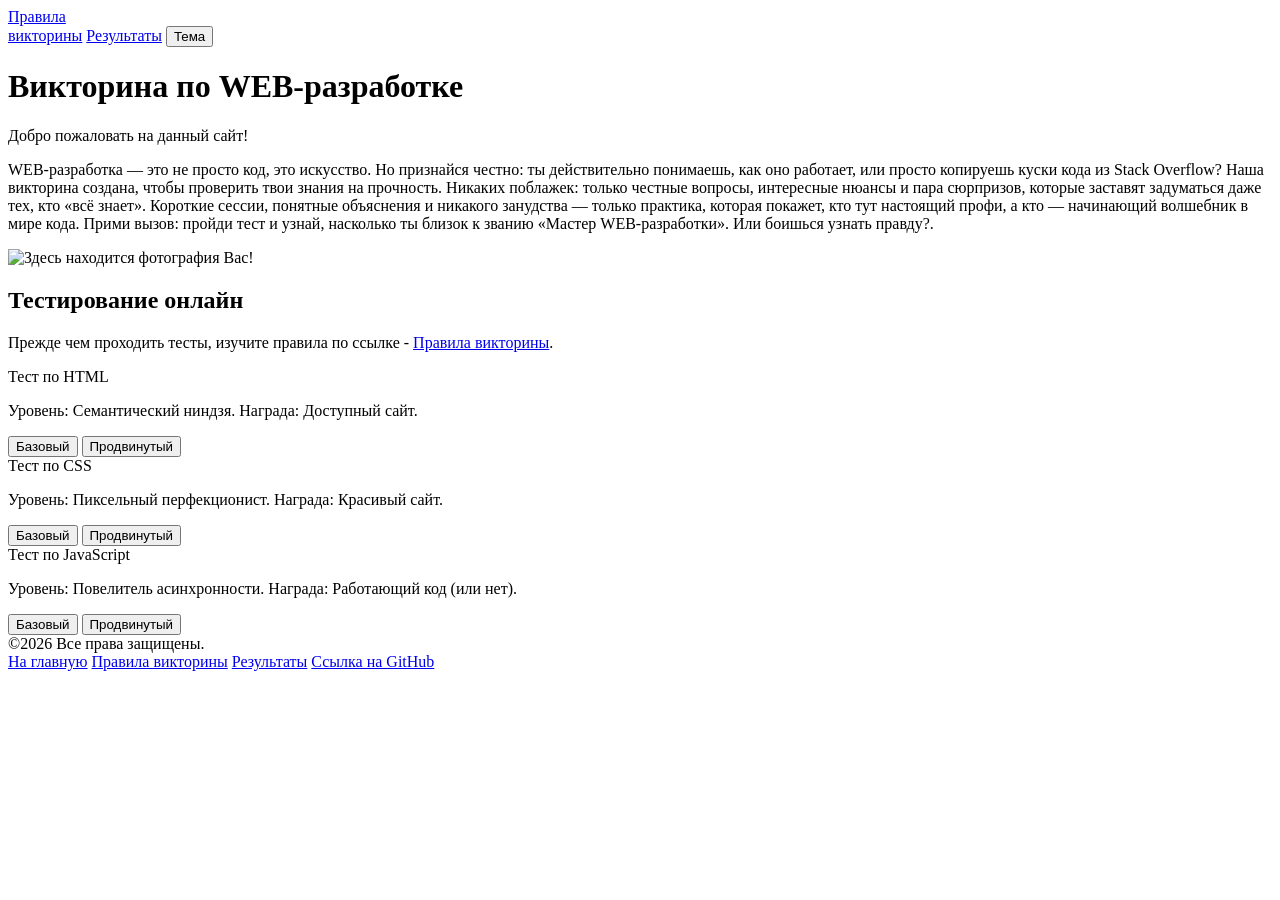
==== index.html @ 03653660 "Add files via upload" ====
<!DOCTYPE html>
<html lang="ru">

<head>
    <meta charset="UTF-8">
    <meta name="viewport" content="width=device-width, initial-scale=1.0">
    <title>Викторина по Web-разработке</title>
    <link rel="icon" href="../images/image-1.jpg" type="image/x.icon">
    <link rel="stylesheet" href="/css/style.css">
    <link rel="stylesheet" href="/css/quiz.css">
</head>

<body>
    <header>
        <nav>
            <a class="tema" href="rules.html">Правила<br>викторины</a>
            <a class="tema" href="result.html">Результаты</a>
            <button class="tema" id="theme-s">Тема</button>
        </nav>
    </header>
    <main>
        <h1 id="king">Викторина по WEB-разработке</h1>
        <p>Добро пожаловать на данный сайт!</p>
        <p class="intro">WEB‑разработка — это не просто код, это искусство. Но признайся честно: ты действительно
            понимаешь, как
            оно работает, или просто копируешь куски кода из Stack Overflow?
            Наша викторина создана, чтобы проверить твои знания на прочность. Никаких поблажек: только честные
            вопросы, интересные нюансы и пара сюрпризов, которые заставят задуматься даже тех, кто «всё знает».
            Короткие сессии, понятные объяснения и никакого занудства — только практика, которая покажет, кто тут
            настоящий профи, а кто — начинающий волшебник в мире кода.
            Прими вызов: пройди тест и узнай, насколько ты близок к званию «Мастер WEB‑разработки». Или боишься
            узнать правду?.</p>
        <img id="programmist"
            src="https://248006.selcdn.ru/main/iblock/788/7885f0e7c3578a2720acedbb0f6cf29c/302a9e1276de75954625a74cc1b8abc9.jpg"
            alt="Здесь находится фотография Вас!">
        <h2>Тестирование онлайн</h2>
        <p>Прежде чем проходить тесты, изучите правила по ссылке - <a id="ruless" href="rules.html">Правила викторины</a>.</p>
        <div class="tests" id="tests-container">
            <div class="html">
                <div class="tab">
                    <div class="texts">Тест по HTML</div>
                    <p>Уровень: Семантический ниндзя. Награда: Доступный сайт.</p>
                    <div class="but">
                        <button class="new" data-category="html" data-level="beginner">Базовый</button>
                        <button class="new" data-category="html" data-level="professional">Продвинутый</button>
                    </div>
                </div>
            </div>
            <div class="css">
                <div class="tab">
                    <div class="texts">Тест по CSS</div>
                    <p>Уровень: Пиксельный перфекционист. Награда: Красивый сайт.</p>
                    <div class="but">
                        <button class="new" data-category="css" data-level="beginner">Базовый</button>
                        <button class="new" data-category="css" data-level="professional">Продвинутый</button>
                    </div>
                </div>
            </div>
            <div class="js">
                <div class="tab">
                    <div class="texts">Тест по JavaScript</div>
                    <p>Уровень: Повелитель асинхронности. Награда: Работающий код (или нет).</p>
                    <div class="but">
                        <button class="new" data-category="javascript" data-level="beginner">Базовый</button>
                        <button class="new" data-category="javascript" data-level="professional">Продвинутый</button>
                    </div>
                </div>
            </div>
        </div>
    </main>
    <div id="quiz" class="quiz_hidden"></div>
    <footer>
        <div class="foot">
            <div id="univer">&copy;2026 Все права защищены.</div>
            <div id="contancts">
                <a href="#king">На главную</a>
                <a href="rules.html">Правила викторины</a>
                <a href="result.html">Результаты</a>
                <a href="https://github.com/Kirirll-257/Kirirll-257.github.io">Ссылка на GitHub</a>
            </div>
        </div>
    </footer>
    <script src="/js/dek.js"></script>
</body>

</html>
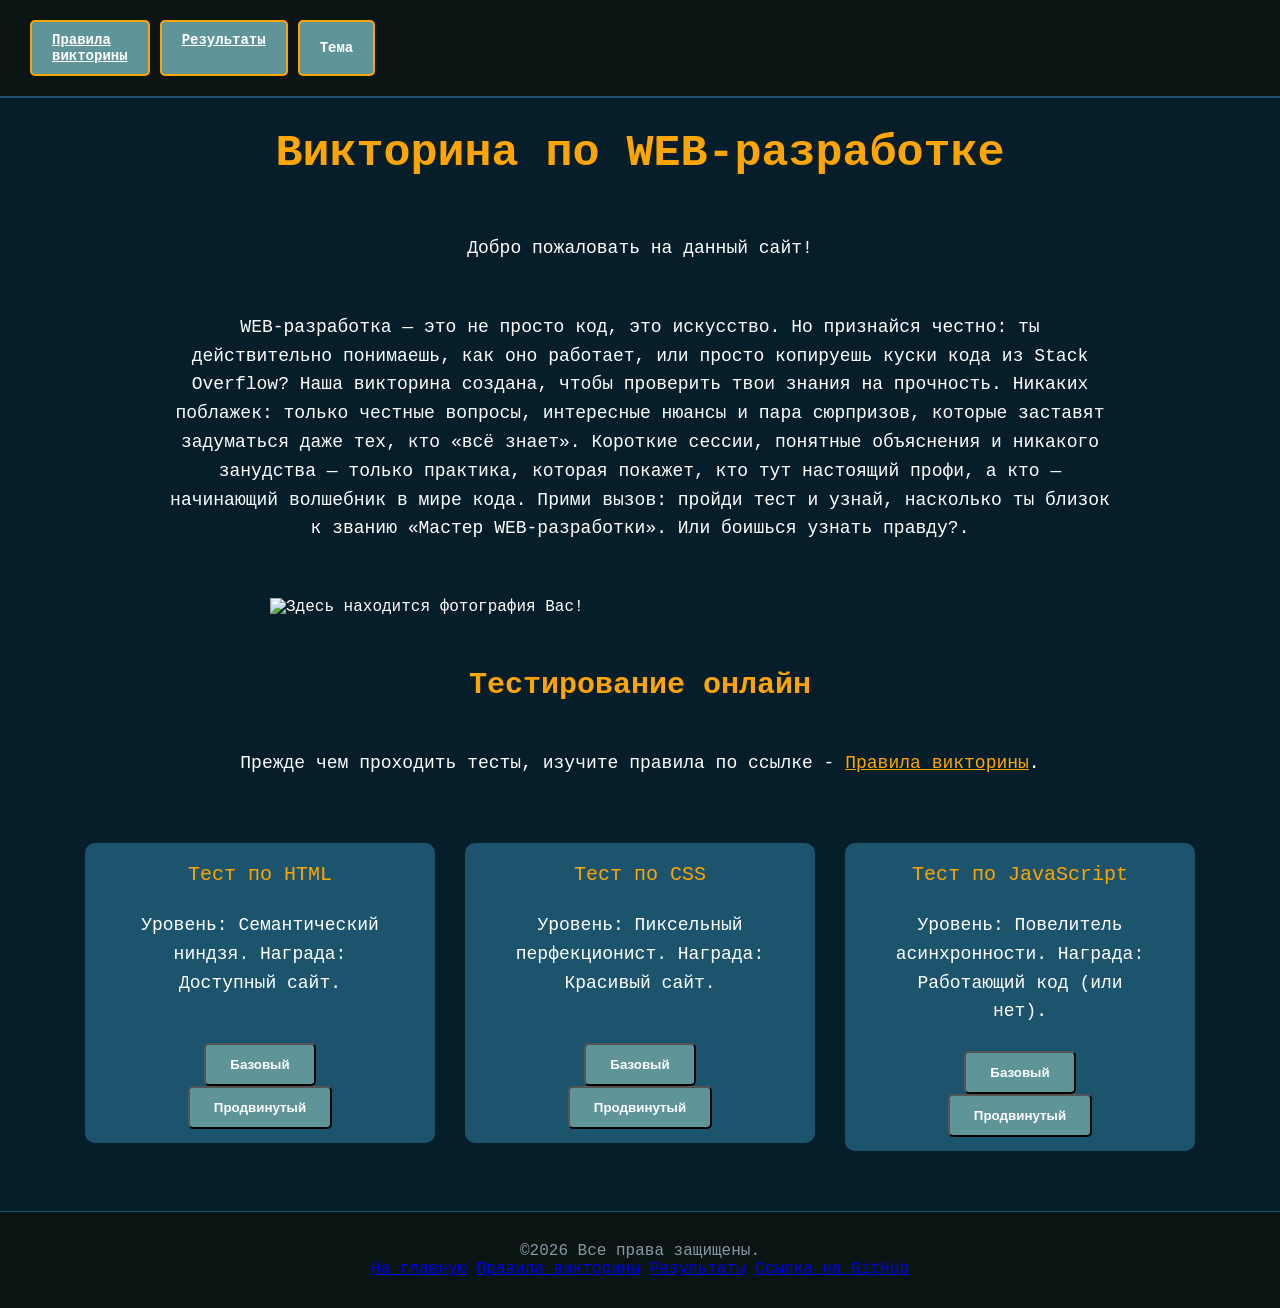
==== commit 15c82d65: "Add files via upload" ====
--- a/index.html
+++ b/index.html
@@ -5,9 +5,9 @@
     <meta charset="UTF-8">
     <meta name="viewport" content="width=device-width, initial-scale=1.0">
     <title>Викторина по Web-разработке</title>
-    <link rel="icon" href="../images/image-1.jpg" type="image/x.icon">
-    <link rel="stylesheet" href="/css/style.css">
-    <link rel="stylesheet" href="/css/quiz.css">
+    <link rel="icon" href="image-1.jpg" type="image/x.icon">
+    <link rel="stylesheet" href="style.css">
+    <link rel="stylesheet" href="quiz.css">
 </head>
 
 <body>
@@ -80,7 +80,7 @@
             </div>
         </div>
     </footer>
-    <script src="/js/dek.js"></script>
+    <script src="dek.js"></script>
 </body>
 
 </html>
--- a/style.css
+++ b/style.css
@@ -0,0 +1,280 @@
+* {
+    margin: 0;
+    padding: 0;
+    box-sizing: border-box;
+}
+
+:root {
+    --bg-main: #061E29;
+    --bg-card: #1D546D;
+    --bg-dark: #091413;
+    --text-main: #FFFFFF;
+    --text-secondary: #8899A6;
+    --accent: #FFA500;
+    --bg-button: #5F9598;
+    --button-hover: #85C79A;
+    --border: #1D546D;
+    --tabel: #234C6A;
+}
+
+body.theme-light {
+    --bg-main: #F5F5F5;
+    --bg-card: #FFFFFF;
+    --bg-dark: #E8E8E8;
+    --text-main: #1A1A1A;
+    --text-secondary: #555555;
+    --accent: #E67E00;
+    --bg-button: #F9DFDF;
+    --button-hover: #F5AFAF;
+    --border: #CCCCCC;
+    --tabel: #C47BE4;
+}
+
+body {
+    width: 100%;
+    display: flex;
+    flex-direction: column;
+    min-height: 100vh;
+    background-color: var(--bg-main);
+    color: var(--text-main);
+    font-family: Consolas, 'Courier New', monospace;
+    transition: background-color 0.3s, color 0.3s;
+}
+
+main {
+    flex: 1;
+    margin: 0 auto;
+    max-width: 1200px;
+    width: 100%;
+}
+
+h1 {
+    text-align: center;
+    font-size: 45px;
+    color: var(--accent);
+    padding: 30px 20px;
+}
+
+h2 {
+    text-align: center;
+    font-size: 30px;
+    color: var(--accent);
+    padding: 15px;
+    line-height: 1.6;
+}
+
+p {
+    text-align: center;
+    font-size: 18px;
+    color: var(--text-main);
+    padding: 25px;
+    line-height: 1.6;
+    max-width: 1000px;
+    margin-left: auto;
+    margin-right: auto;
+}
+
+#programmist {
+    width: 100%;
+    max-width: 800px;
+    max-height: 800px;
+    padding: 30px;
+    display: block;
+    margin-left: auto;
+    margin-right: auto;
+}
+
+.quiz_hidden {
+    display: none;
+}
+
+.tests {
+    display: flex;
+    justify-content: center;
+    flex-wrap: wrap;
+    gap: 30px;
+    padding: 40px;
+    max-width: 1200px;
+    margin: 0 auto;
+    width: 100%;
+}
+
+.tab {
+    max-width: 350px;
+    min-height: 300px;
+    background-color: var(--bg-card);
+    color: var(--accent);
+    text-align: center;
+    font-size: 20px;
+    border-radius: 10px;
+    display: flex;
+    flex: 1 1 250px;
+    flex-direction: column;
+    padding: 20px;
+    align-items: center;
+    justify-content: space-between;
+    margin-bottom: 20px;
+    width: 100%;
+}
+
+.tab:hover {
+    box-shadow: 0 15px 30px rgba(0, 0, 0, 0.6);
+    background-color: var(--tabel);
+    color: #F0E491;
+}
+
+.but {
+    width: 160px;
+    height: 80px;
+    color: var(--text-main);
+    margin-top: auto;
+    border-radius: 10px;
+}
+
+.new {
+    display: inline-block;
+    padding: 12px 24px;
+    background: var(--bg-button);
+    color: var(--text-main);
+    border-radius: 5px;
+    font-weight: bold;
+    cursor: pointer;
+    transition: background 0.3s;
+    text-decoration: none;
+}
+
+.new:hover {
+    background: var(--button-hover);
+}
+
+footer {
+    background-color: var(--bg-dark);
+    color: var(--text-secondary);
+    padding: 30px 20px;
+    text-align: center;
+    border-top: 1px solid var(--border);
+}
+
+nav {
+    display: flex;
+    gap: 10px;
+    flex-shrink: 0;
+}
+
+.tema {
+    padding: 10px 20px;
+    background-color: var(--bg-button);
+    color: var(--text-main);
+    border: 2px solid var(--accent);
+    border-radius: 5px;
+    font-family: 'Courier New', Courier, monospace;
+    font-size: 14px;
+    font-weight: bold;
+    cursor: pointer;
+    transition: all 0.3s;
+    white-space: nowrap;
+}
+
+.tema:hover {
+    background-color: var(--button-hover);
+    box-shadow: 0 5px 15px rgba(0, 0, 0, 0.3);
+}
+
+header {
+    display: flex;
+    justify-content: space-between;
+    align-items: center;
+    padding: 20px 30px;
+    background-color: var(--bg-dark);
+    border-bottom: 2px solid var(--border);
+}
+
+#ruless {
+    color: var(--accent);
+}
+
+@media(max-width: 768px) {
+    h1 {
+        font-size: 28px;
+        padding: 20px 15px;
+    }
+
+    h2 {
+        font-size: 22px;
+    }
+
+    p {
+        max-width: 100%;
+        font-size: 16px;
+        padding: 15px;
+    }
+
+    .tests {
+        padding: 20px 10px;
+        gap: 20px;
+    }
+
+    .tab {
+        max-width: 45%;
+        min-height: auto;
+    }
+
+    header {
+        flex-direction: column;
+        padding: 15px 20px;
+        gap: 15px;
+    }
+
+    nav {
+        width: 100%;
+        justify-content: center;
+    }
+
+    .tema {
+        padding: 8px 15px;
+        font-size: 12px;
+    }
+}
+
+@media(max-width: 480px) {
+    h1 {
+        font-size: 24px;
+        padding: 15px 10px;
+        margin-bottom: 10px;
+    }
+
+    h2 {
+        font-size: 20px;
+    }
+
+    p {
+        max-width: 100%;
+        font-size: 14px;
+        padding: 15px;
+    }
+
+    nav {
+        position: relative;
+        top: 0;
+        right: 0;
+        justify-content: center;
+        width: 100%;
+        padding: 10px;
+        background-color: var(--bg-dark);
+        margin-bottom: 20px;
+    }
+
+    .tema {
+        padding: 10px 15px;
+        font-size: 13px;
+        flex: 1;
+        max-width: 150px;
+        text-align: center;
+    }
+
+    .tab {
+        width: 100%;
+        max-width: 100%;
+        min-height: auto;
+    }
+}
--- a/quiz.css
+++ b/quiz.css
@@ -0,0 +1,164 @@
+.quiz-info {
+    display: flex;
+    justify-content: space-between;
+    padding: 20px 25px;
+    background-color: var(--bg-dark);
+    border-radius: 10px;
+    margin-bottom: 25px;
+    font-size: 20px;
+    color: var(--text-main);
+}
+
+.quiz-info span {
+    font-weight: bold;
+    color: var(--accent);
+}
+
+.options {
+    display: flex;
+    flex-direction: column;
+    gap: 15px;
+    margin-top: 30px;
+}
+
+.option-btn {
+    padding: 20px 25px;
+    background-color: var(--bg-card);
+    color: var(--text-main);
+    border-radius: 10px;
+    font-size: 20px;
+    font-family: 'Courier New', Courier, monospace;
+    cursor: pointer;
+    text-align: left;
+    font-weight: 500;
+}
+
+.results-container {
+    max-width: 800px;
+    margin: 0 auto;
+    padding: 30px;
+}
+
+.final-stats {
+    display: grid;
+    gap: 20px;
+    margin: 30px 0;
+    grid-template-columns: repeat(auto-fit, minmax(350px, 1fr));
+}
+
+.stat-card,
+.start-card {
+    background-color: var(--bg-card);
+    padding: 25px;
+    border-radius: 10px;
+    text-align: center;
+}
+
+.stat-value {
+    display: block;
+    font-size: 36px;
+    font-weight: bold;
+    color: var(--accent);
+    margin-bottom: 10px;
+}
+
+.stat-label {
+    font-size: 16px;
+    color: var(--text-secondary);
+    display: block;
+}
+
+.results-actions {
+    display: flex;
+    gap: 15px;
+    justify-content: center;
+    flex-wrap: wrap;
+    margin-top: 30px;
+}
+
+.btn-primary,
+.btn-secondary {
+    padding: 15px 30px;
+    border-radius: 10px;
+    font-size: 18px;
+    font-weight: bold;
+    cursor: pointer;
+    text-decoration: none;
+    display: inline-block;
+    border: none;
+    font-family: 'Courier New', Courier, monospace;
+}
+
+.btn-primary {
+    background-color: var(--accent);
+    color: var(--bg-dark);
+}
+
+.btn-primary:hover {
+    background-color: #ff8c00;
+    box-shadow: 0 5px 15px rgba(255, 165, 0, 0.4);
+}
+
+.btn-secondary {
+    background-color: var(--bg-button);
+}
+
+.question-text {
+    font-size: 18px;
+    font-weight: bold;
+    margin: 15px 0;
+    color: var(--text-main);
+}
+
+.answer-details {
+    margin: 15px 0;
+    padding: 15px;
+    background-color: var(--bg-dark);
+    border-radius: 10px;
+}
+
+.explanation {
+    margin-top: 15px;
+    padding: 15px;
+    background-color: var(--bg-dark);
+    border-radius: 10px;
+}
+
+.explanation-toggle {
+    display: flex;
+    gap: 10px;
+    margin: 15px 0;
+}
+
+.toggle-btn {
+    padding: 10px 20px;
+    background-color: var(--bg-button);
+    color: var(--text-main);
+    border: none;
+    border-radius: 7px;
+    cursor: pointer;
+    font-family: 'Courier New', Courier, monospace;
+}
+
+.toggle-btn.active {
+    background-color: var(--accent);
+    color: var(--bg-dark);
+    font-weight: bold;
+}
+
+.explanation-text {
+    font-size: 18px;
+    line-height: 1.6;
+    color: var(--text-secondary);
+    padding: 15px;
+    background-color: var(--bg-card);
+    border-radius: 10px;
+    margin-top: 10px;
+}
+
+.review-item {
+    background-color: var(--bg-card);
+    padding: 25px;
+    margin: 20px 0;
+    border-radius: 10px;
+}
